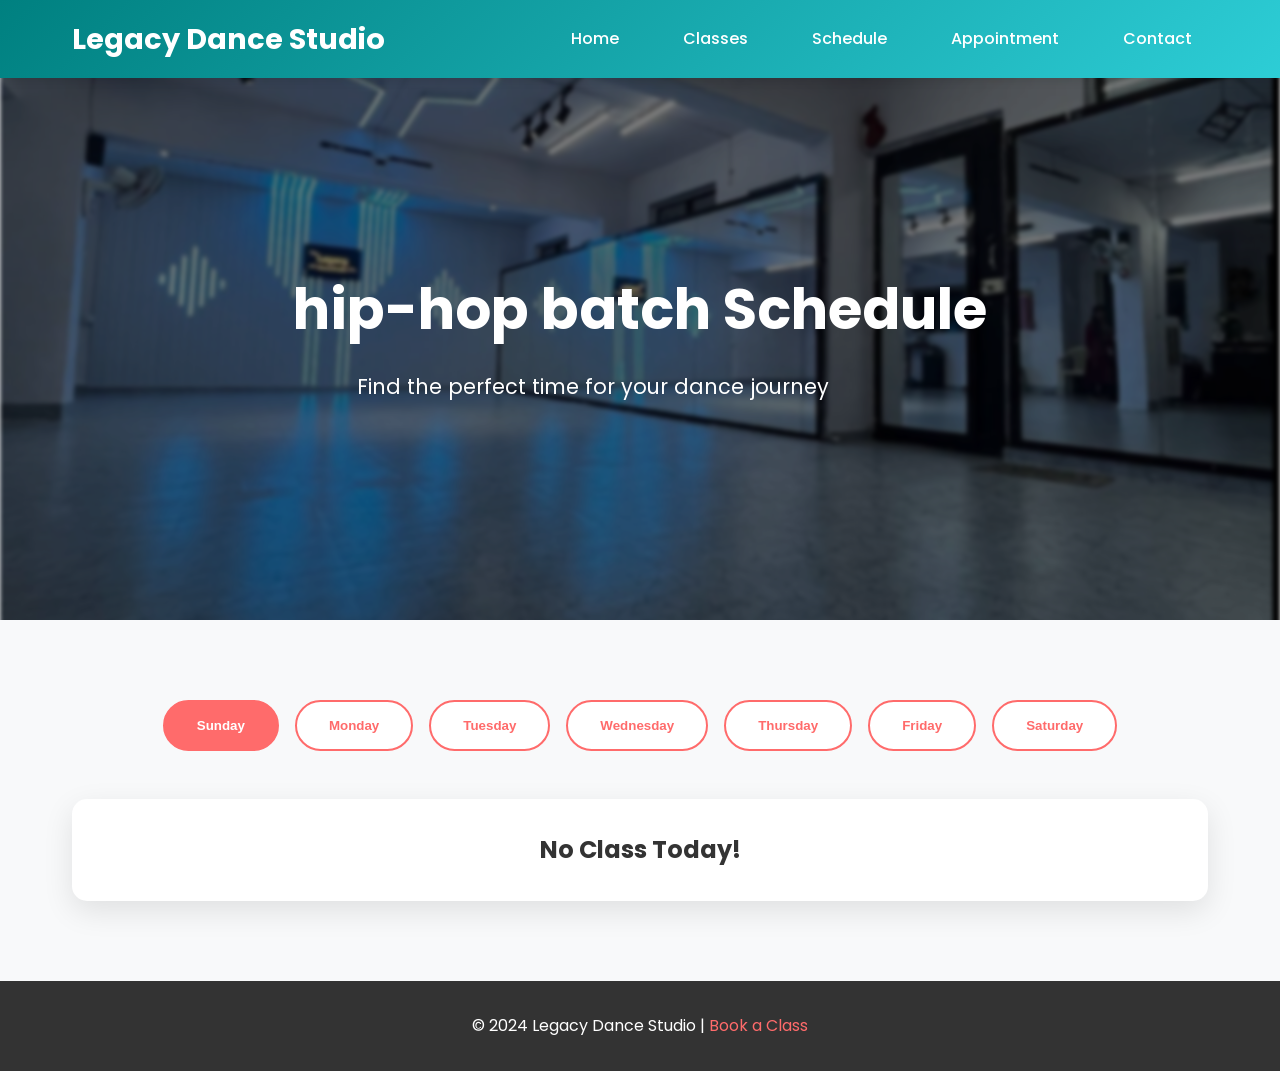
==== Classs/batch1.html @ fa5e59ba "Add files via upload" ====
<!DOCTYPE html>
<html lang="en">
<head>
    <meta charset="UTF-8">
    <meta name="viewport" content="width=device-width, initial-scale=1.0">
    <title>Schedule - Legacy Dance Studio</title>
    <link href="https://fonts.googleapis.com/css2?family=Poppins:wght@300;400;600;700&display=swap" rel="stylesheet">
    <link rel="stylesheet" href="https://cdnjs.cloudflare.com/ajax/libs/font-awesome/6.0.0/css/all.min.css">
    <link rel="stylesheet" href="style.css">
</head>
<body>
    <header>
        <nav>
            <a href="index.html" class="logo">Legacy Dance Studio</a>
            <ul class="nav-links">
                <li><a href="index.html">Home</a></li>
                <li><a href="classes.html">Classes</a></li>
                <li><a href="schedule.html" class="active">Schedule</a></li>
                <li><a href="register.html">Appointment</a></li>
                <li><a href="contact.html">Contact</a></li>
            </ul>
            <div class="hamburger" onclick="toggleMenu()">
                <span></span>
                <span></span>
                <span></span>
            </div>
        </nav>
    </header>

    <section class="page-hero schedule-hero">
        <div class="hero-content">
            <h1>hip-hop batch Schedule</h1>
            <p>Find the perfect time for your dance journey</p>
        </div>
    </section>

    <section class="schedule-section">
        <div class="container">
            <div class="schedule-tabs">
                <button class="tab-btn active" onclick="showTab('sunday',event)">Sunday</button> 
                <button class="tab-btn " onclick="showTab('monday',event)">Monday</button>
                <button class="tab-btn " onclick="showTab('tuesday',event)">Tuesday</button>
                <button class="tab-btn " onclick="showTab('wednesday',event)">Wednesday</button>
                <button class="tab-btn " onclick="showTab('thursday',event)">Thursday</button>
                <button class="tab-btn " onclick="showTab('friday',event)">Friday</button>
                <button class="tab-btn " onclick="showTab('saturday',event)">Saturday</button>
            </div>

            <div id="sunday" class="schedule-grid active">                
                    <div class="grid">
                    <h1>No Class Today!</h1>
                    </div>
            </div>
            <div id="monday" class="schedule-grid ">
                <div class="grid">
                    <h4>7:00 PM</h4>
                    <p><i class="fas fa-drum"></i> Hip Hop (All Levels)</p>
                </div>
            </div>
            <div id="tuesday" class="schedule-grid ">
                <div class="grid">
                    <h4>7:00 PM</h4>
                    <p><i class="fas fa-drum"></i> Hip Hop (All Levels)</p>
                </div>
            </div>

            <div id="wednesday" class="schedule-grid">
                 <div class="grid">
                    <h4>7:00 PM</h4>
                    <p><i class="fas fa-drum"></i> Hip Hop (All Levels)</p>
                </div>
            </div>
            <div id="thursday" class="schedule-grid ">
                <div class="grid">
                    <h4>7:00 PM</h4>
                    <p><i class="fas fa-drum"></i> Hip Hop (All Levels)</p>
                </div>
            </div>
            <div id="friday" class="schedule-grid">
                <div class="grid">
                   <h1>No Class Today!</h1>
                </div>
            </div>

            <div id="saturday" class="schedule-grid">
                <div class="grid">
                   <h1>No Class Today!</h1>
                </div>
            </div>
        </div>
    </section>

    <footer>
        <div class="container">
            <p>&copy; 2024 Legacy Dance Studio | <a href="register.html">Book a Class</a></p>
        </div>
    </footer>

    <script src="script.js"></script>
</body>
</html>
---- Classs/style.css ----
* {
    margin: 0;
    padding: 0;
    box-sizing: border-box;
}

body {
    font-family: 'Poppins', sans-serif;
    line-height: 1.6;
    color: #333;
}

.container {
    max-width: 1200px;
    margin: 0 auto;
    padding: 0 2rem;
}

/* Header */
header {
    /*background: linear-gradient(135deg, #ff6b6b, #feca57);*/
    background: linear-gradient(135deg,teal,rgb(45, 205, 214));
    padding: 1rem 0;
    position: fixed;
    width: 100%;
    top: 0;
    z-index: 1000;
    box-shadow: 0 2px 10px rgba(0,0,0,0.1);
    transition: background 0.3s;
}

nav {
    max-width: 1200px;
    margin: 0 auto;
    display: flex;
    justify-content: space-between;
    align-items: center;
    padding: 0 2rem;
}

.logo {
    font-size: 1.8rem;
    font-weight: 700;
    color: white;
    text-decoration: none;
}

.nav-links {
    display: flex;
    list-style: none;
    gap: 2rem;
}

.nav-links a {
    color: white;
    text-decoration: none;
    font-weight: 500;
    transition: color 0.3s;
    padding: 0.5rem 1rem;
    border-radius: 25px;
}

.nav-links a:hover,
.nav-links a.active {
    color: black;
    background: rgba(255,215,0,0.2);
}
/* Navbar basic */
nav ul {
    list-style: none;
    display: flex;
    gap: 20px;
}

/* Dropdown container */
.dropdown {
    position: relative;
}

/* Hidden dropdown menu */
.dropdown-menu {
    text-align: center;
    position: absolute;
    top: 100%;
    left: 0;
    background: rgb(170, 207, 219);
    padding: 10px 0;
    border-radius: 8px;
    min-width: 170px;
    box-shadow: 0 5px 15px rgba(0,0,0,0.2);
}

/* Dropdown items */
.dropdown-menu li {
    padding: 10px 5px;
}

.dropdown-menu li a {
    text-decoration: none;
    color: black;
}

/* Hover effect */
.dropdown-menu li:hover {
    background: rgb(170, 207, 219);
    cursor: pointer;
}
.dropdown-menu li a:hover,
.dropdown-menu li a.active{
    background:black;
    color:#f0f0f0;
}
/* SHOW dropdown on hover */
.dropdown:hover .dropdown-menu {
    display: block;
}
.dropdown-menu {
    opacity: 0;
    visibility: hidden;
    transform: translateY(10px);
}

.dropdown:hover .dropdown-menu {
    opacity: 1;
    visibility: visible;
    transform: translateY(0);
  background: rgb(170, 207, 219);
}
@media (min-width: 768px) {
    .dropdown:hover .dropdown-menu {
        transition: 0.5s;
        
    }
}

/* Mobile styles */
@media (max-width: 768px) {
    /* Hide dropdown by default */
.dropdown-menu {
    display: none;
    background: rgb(170, 207, 219);
    padding: 15px;
    border-radius: 15px;
    margin-top: 10px;
}
.dropdown-menu li{
    border-radius: 5px;
    cursor: pointer;
}
/* Show when active */
.dropdown.active .dropdown-menu {
    display: block;
}
}
.hamburger {
    display: none;
    flex-direction: column;
    cursor: pointer;
}

.hamburger span {
    width: 25px;
    height: 3px;
    background: white;
    margin: 3px 0;
    transition: 0.3s;
}

/* Hero Sections */
.hero,
.page-hero,
.form-hero,
.contact-hero,
.schedule-hero {
    /*background: linear-gradient(135deg, rgba(255,107,107,0.9), rgba(254,202,87,0.9)), 
                url('data:image/svg+xml,<svg xmlns="http://www.w3.org/2000/svg" viewBox="0 0 1200 800"><rect fill="%23ff6b6b" width="1200" height="800"/><path fill="%23feca57" opacity="0.3" d="M0 400Q300 200 600 400T1200 400V800H0z"/></svg>');*/
    background-size: cover;
    height: 60vh;
    display: flex;
    align-items: center;
    justify-content: center;
    text-align: center;
    color: white;
    margin-top: 80px;
    overflow: hidden;
}
.hero::before{
    content: "";
    inset: 0;
    z-index: -1;
    position: absolute;
    background: url('studioImage.jpeg') center/cover no-repeat;
    filter: blur(2px) brightness(0.5);

}
.page-hero::before{
    content: "";
    inset: 0;
    z-index: -1;
    position: absolute;
    background: url('studioImage.jpeg') center/cover no-repeat;
    filter: blur(2px) brightness(0.5);
    height: 70vh;
}
.form-hero::before{
    content: "";
    inset: 0;
    z-index: -1;
    position: absolute;
    background: url('studioImage.jpeg') center/cover no-repeat;
    filter: blur(2px) brightness(0.5);
    height: 70vh;
}
.contact-hero::before{
    content: "";
    inset: 0;
    z-index: -1;
    position: absolute;
    background: url('studioImage.jpeg') center/cover no-repeat;
    filter: blur(2px) brightness(0.5);
    height: 70vh;
}
.hero-content{
    position: relative;
    z-index: 1;
}

.hero {
    height: 100vh;
    margin-top: 0;
}

.hero-content h1 {
    font-size: 3.5rem;
    margin-bottom: 1rem;
}

.hero-content p {
    font-size: 1.3rem;
    margin-bottom: 2rem;
    max-width: 600px;
}

/* Buttons */
.cta-button,
.submit-btn,
.card-link {
    display: inline-block;
    background: white;
    color: black;
    padding: 1rem 2.5rem;
    text-decoration: none;
    border-radius: 50px;
    font-weight: 600;
    font-size: 1.1rem;
    transition: all 0.3s;
    border: none;
    cursor: pointer;
}

.cta-button:hover,
.submit-btn:hover,
.card-link:hover {
    background: #f0f0f0;
    transform: translateY(-3px);
    box-shadow: 0 10px 25px rgba(0,0,0,0.2);
}

/* Classes */
.classes-grid {
    display: grid;
    grid-template-columns: repeat(auto-fit, minmax(300px, 1fr));
    gap: 2rem;
    margin-top: 3rem;
}

.class-card {
    background: white;
    border-radius: 20px;
    padding: 2rem;
    text-align: center;
    box-shadow: 0 10px 30px rgba(0,0,0,0.1);
    transition: transform 0.3s, box-shadow 0.3s;
}

.class-card:hover {
    transform: translateY(-10px);
    box-shadow: 0 20px 40px rgba(0,0,0,0.15);
}

.class-icon {
    font-size: 3rem;
    color: #ff6b6b;
    margin-bottom: 1rem;
}

.class-card h3 {
    font-size: 1.5rem;
    margin-bottom: 1rem;
    color: #333;
}

.detailed .class-details {
    margin-top: 1.5rem;
    text-align: left;
    padding-top: 1.5rem;
    border-top: 2px solid #f0f0f0;
}

.card-link {
    margin-top: 1rem;
    font-size: 1rem;
    padding: 0.8rem 2rem;
}

/* Schedule */
.schedule-section {
    padding: 5rem 0;
    background: #f8f9fa;
}

.schedule-tabs {
    display: flex;
    gap: 1rem;
    justify-content: center;
    margin-bottom: 3rem;
    flex-wrap: wrap;
}

.tab-btn {
    background: white;
    border: 2px solid #ff6b6b;
    color: #ff6b6b;
    padding: 1rem 2rem;
    border-radius: 50px;
    cursor: pointer;
    font-weight: 600;
    transition: all 0.3s;
}

.tab-btn:hover,
.tab-btn.active {
    background: #ff6b6b;
    color: white;
}

.schedule-grid {
    display: none;
    grid-template-columns: repeat(auto-fit, minmax(300px, 1fr));
    gap: 2rem;
    width: 100%;
}

.schedule-grid.active {
    display: block;
}
.grid {
    display: grid;
    gap: 0rem;
    background: white;
    padding: 2rem;
    border-radius: 15px;
    box-shadow: 0 10px 30px rgba(0,0,0,0.1);
    text-align: center;
}

.grid h4 {
    color: #ff6b6b;
    font-size: 1.5rem;
    margin-bottom: 1rem;
}

/* Forms */
.register-section,
.contact-section {
    padding: 5rem 0;
}

.form-container {
    max-width: 600px;
    margin: 0 auto;
}

.form-group {
    margin-bottom: 1.5rem;
}

.form-group label {
    display: flex;
    align-items: center;
    gap: 0.5rem;
    margin-bottom: 0.5rem;
    font-weight: 500;
}

.form-group input,
.form-group select {
    width: 100%;
    padding: 1rem;
    border: 2px solid #e0e0e0;
    border-radius: 10px;
    font-size: 1rem;
    font-family: inherit;
    transition: border-color 0.3s;
}

.form-group input:focus,
.form-group select:focus {
    outline: none;
    border-color: #ff6b6b;
}

/* Contact */
.contact-grid {
    display: grid;
    grid-template-columns: 1fr 1fr;
    gap: 4rem;
    margin-top: 3rem;
}

.contact-item {
    display: flex;
    gap: 1.5rem;
    margin-bottom: 2rem;
    align-items: flex-start;
}

.contact-item i {
    font-size: 2rem;
    color: #ff6b6b;
    margin-top: 0.5rem;
}

.contact-item h4 {
    color: #ff6b6b;
    margin-bottom: 0.5rem;
}

/* Preview Section */
.preview-section {
    padding: 5rem 0;
}

.preview-section h2 {
    text-align: center;
    font-size: 2.5rem;
    margin-bottom: 3rem;
    color: #ff6b6b;
}

/* Footer */
footer {
    background: #333;
    color: white;
    text-align: center;
    padding: 2rem 0;
}

footer a {
    color: #ff6b6b;
    text-decoration: none;
}

/* Animations */
@keyframes fadeInUp {
    from {
        opacity: 0;
        transform: translateY(30px);
    }
    to {
        opacity: 1;
        transform: translateY(0);
    }
}

section {
    animation: fadeInUp 1s ease;
}

/* Responsive */
@media (max-width: 768px) {
    .hamburger {
        display: flex;
    }

    .nav-links {
        display: none;
        position: absolute;
        top: 100%;
        left: 0;
        width: 100%;
        background: teal;
        flex-direction: column;
        padding: 1rem;
        gap: 1rem;
    }

    .nav-links.active {
        display: flex;
    }

    .hero-content h1 {
        font-size: 2.5rem;
    }

    .contact-grid {
        grid-template-columns: 1fr;
        gap: 2rem;
    }

    .schedule-tabs {
        flex-direction: column;
        align-items: center;
    }
}
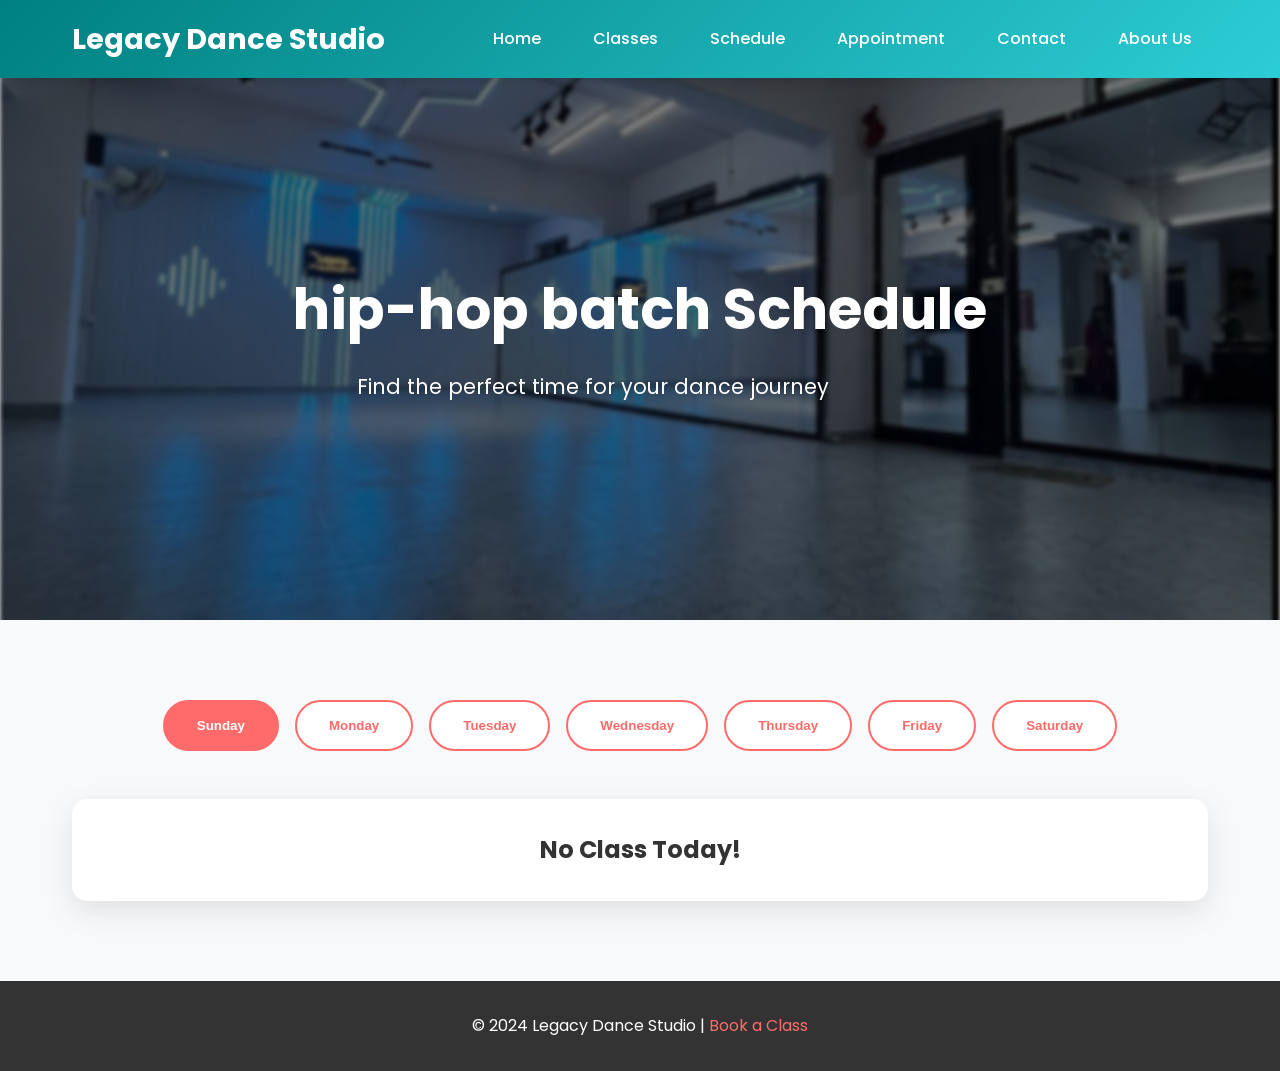
==== commit 3b237308: "Update batch1.html" ====
--- a/Classs/batch1.html
+++ b/Classs/batch1.html
@@ -18,6 +18,7 @@
                 <li><a href="schedule.html" class="active">Schedule</a></li>
                 <li><a href="register.html">Appointment</a></li>
                 <li><a href="contact.html">Contact</a></li>
+                <li><a href="aboutus.html">About Us</a></li>
             </ul>
             <div class="hamburger" onclick="toggleMenu()">
                 <span></span>
@@ -98,4 +99,4 @@
 
     <script src="script.js"></script>
 </body>
-</html>+</html>
--- a/Classs/style.css
+++ b/Classs/style.css
@@ -49,6 +49,10 @@
     display: flex;
     list-style: none;
     gap: 2rem;
+    display: none;
+}
+.nav-links.active{
+    display: block;
 }
 
 .nav-links a {
@@ -92,7 +96,7 @@
 
 /* Dropdown items */
 .dropdown-menu li {
-    padding: 10px 5px;
+    padding: 10px 0px;
 }
 
 .dropdown-menu li a {
@@ -111,9 +115,7 @@
     color:#f0f0f0;
 }
 /* SHOW dropdown on hover */
-.dropdown:hover .dropdown-menu {
-    display: block;
-}
+
 .dropdown-menu {
     opacity: 0;
     visibility: hidden;
@@ -141,7 +143,7 @@
     background: rgb(170, 207, 219);
     padding: 15px;
     border-radius: 15px;
-    margin-top: 10px;
+    margin-top: 90px;
 }
 .dropdown-menu li{
     border-radius: 5px;
@@ -151,6 +153,42 @@
 .dropdown.active .dropdown-menu {
     display: block;
 }
+}
+.dropdown.active .dropdown-menu{
+    display: block;
+}
+/* Default hidden */
+/* Always hidden by default */
+.dropdown-menu {
+    display: none;
+    position: absolute;
+    background: white;
+    padding: 10px;
+    border-radius: 8px;
+}
+
+/* Desktop hover */
+@media (min-width: 768px) {
+    .dropdown:hover .dropdown-menu {
+        display: block;
+    }
+}
+
+/* Mobile click */
+@media (max-width: 768px) {
+    .dropdown.active .dropdown-menu {
+        display: block;
+        position: static; /* important for mobile */
+    }
+    .dropdown-menu {
+        position: static;
+        background: #0f766e;
+        padding-left: 15px;
+    }
+
+    .dropdown-menu li {
+        margin: 10px 0;
+    }
 }
 .hamburger {
     display: none;
@@ -512,4 +550,55 @@
         flex-direction: column;
         align-items: center;
     }
-}+}
+/* DESKTOP */
+.nav-links {
+    display: flex;
+    gap: 20px;
+}
+
+/* MOBILE */
+@media (max-width: 768px) {
+    .nav-links {
+        display: none;
+        flex-direction: column;
+        position: absolute;
+        top: 70px;
+        right: 0;
+        width: 100%;
+        background: teal;
+        padding: 20px;
+    }
+
+    .nav-links.active {
+        display: flex;
+    }
+    .dropdown-menu {
+    margin-top: 6px;
+    transition: all 0.3s ease;
+}
+.dropdown-menu li{
+    padding: 0px;
+}
+}
+.social-card {
+    display: flex;
+    flex-direction: column;
+    gap: 15px;
+    align-items: center;
+}
+
+.social-card a {
+    width: 250px;
+    text-align: center;
+    padding: 15px;
+    border-radius: 10px;
+    background: rgba(0,0,0,0.1);
+    text-decoration: none;
+    color: black;
+    transition: 0.3s;
+}
+
+.social-card a:hover {
+    transform: translateY(-5px);
+}
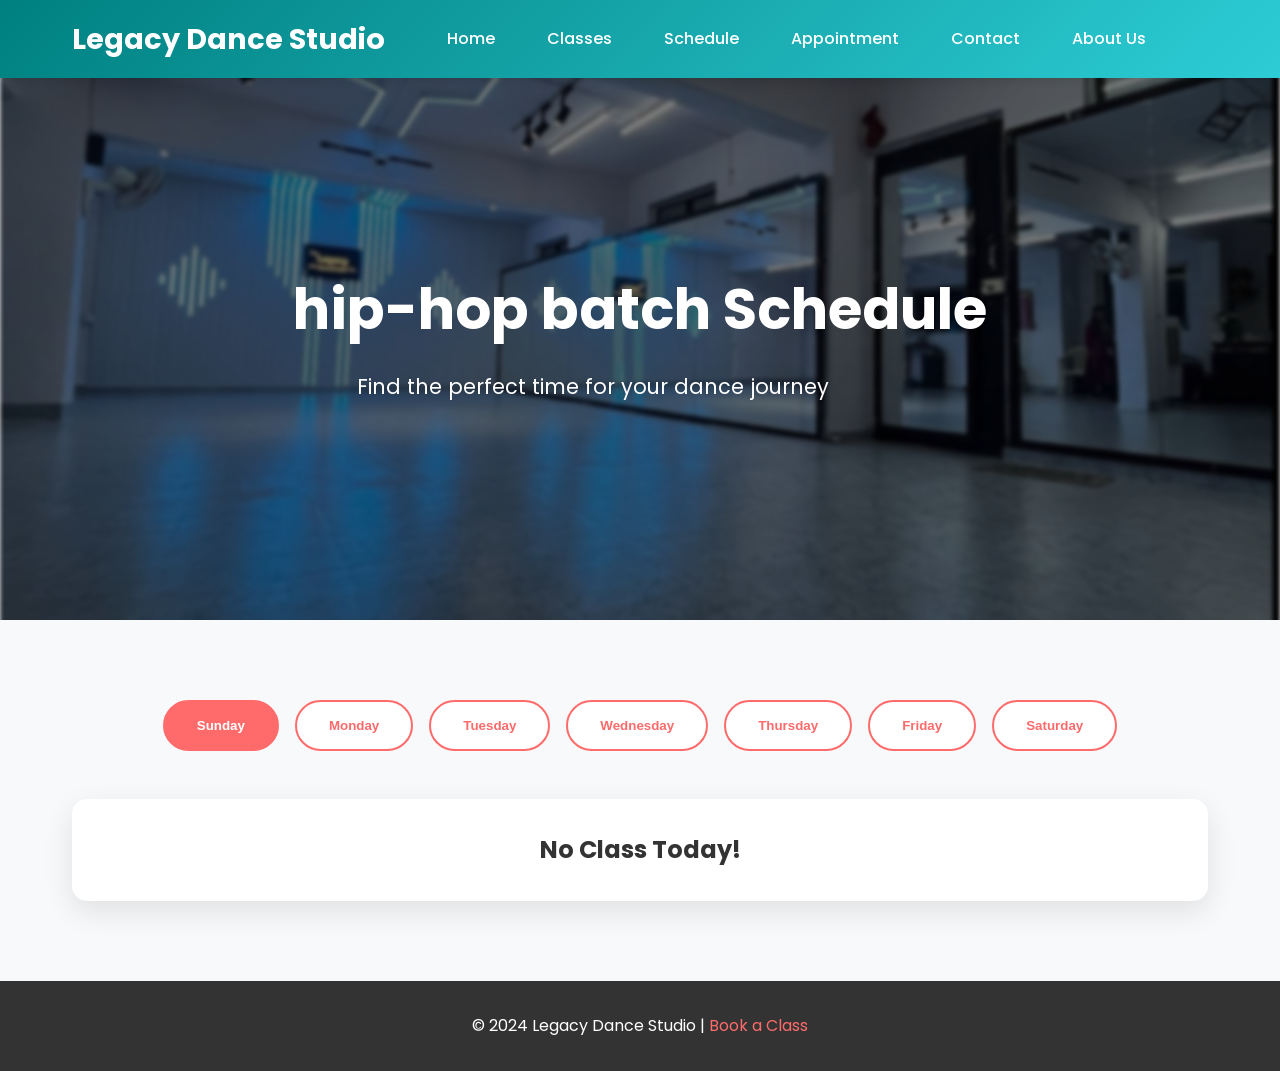
==== commit 996ed179: "Update batch1.html" ====
--- a/Classs/batch1.html
+++ b/Classs/batch1.html
@@ -15,16 +15,23 @@
             <ul class="nav-links">
                 <li><a href="index.html">Home</a></li>
                 <li><a href="classes.html">Classes</a></li>
-                <li><a href="schedule.html" class="active">Schedule</a></li>
+                <li class="dropdown">
+                    <a href="schedule.html" class="dropdown-toggle">Schedule</a>
+                        <ul class="dropdown-menu">
+                            <li><a href="batch1.html">Hip-Hop Batch</a></li>
+                            <li><a href="batch2.html">Kids Batch</a></li>
+                        </ul>
+                </li>
                 <li><a href="register.html">Appointment</a></li>
                 <li><a href="contact.html">Contact</a></li>
                 <li><a href="aboutus.html">About Us</a></li>
             </ul>
-            <div class="hamburger" onclick="toggleMenu()">
+            <div class="hamburger" onclick="toggleMenu(event)">
                 <span></span>
                 <span></span>
                 <span></span>
             </div>
+            <div class="overlay" onclick="toggleMenu(event)"></div>
         </nav>
     </header>
 
--- a/Classs/style.css
+++ b/Classs/style.css
@@ -45,15 +45,6 @@
     text-decoration: none;
 }
 
-.nav-links {
-    display: flex;
-    list-style: none;
-    gap: 2rem;
-    display: none;
-}
-.nav-links.active{
-    display: block;
-}
 
 .nav-links a {
     color: white;
@@ -195,8 +186,8 @@
     flex-direction: column;
     cursor: pointer;
 }
-
 .hamburger span {
+    display: block;
     width: 25px;
     height: 3px;
     background: white;
@@ -521,22 +512,6 @@
         display: flex;
     }
 
-    .nav-links {
-        display: none;
-        position: absolute;
-        top: 100%;
-        left: 0;
-        width: 100%;
-        background: teal;
-        flex-direction: column;
-        padding: 1rem;
-        gap: 1rem;
-    }
-
-    .nav-links.active {
-        display: flex;
-    }
-
     .hero-content h1 {
         font-size: 2.5rem;
     }
@@ -552,34 +527,118 @@
     }
 }
 /* DESKTOP */
-.nav-links {
-    display: flex;
-    gap: 20px;
+@media (min-width: 769px) {
+    .nav-links {
+        display: flex;
+        gap: 20px;
+    }
 }
 
 /* MOBILE */
 @media (max-width: 768px) {
-    .nav-links {
-        display: none;
-        flex-direction: column;
-        position: absolute;
-        top: 70px;
-        right: 0;
-        width: 100%;
-        background: teal;
-        padding: 20px;
-    }
-
-    .nav-links.active {
-        display: flex;
-    }
-    .dropdown-menu {
+
+.dropdown-menu {
     margin-top: 6px;
     transition: all 0.3s ease;
 }
 .dropdown-menu li{
     padding: 0px;
 }
+section {
+    margin-bottom: 40px;
+}
+
+body {
+    overflow-x: hidden;
+}
+.hero {
+    height: 100vh;
+    padding: 0 20px;
+    display: flex;
+    align-items: center;
+    text-align: center;
+}
+
+.hero h1 {
+    font-size: 32px;
+    line-height: 1.2;
+}
+
+.hero p {
+    font-size: 16px;
+    line-height: 1.5;
+    margin: 15px 0;
+}
+
+.hero button {
+    padding: 12px 25px;
+    font-size: 14px;
+    border-radius: 30px;
+}
+.nav-links {
+    position: fixed;
+    top: 0;
+    right: -100%; /* 👈 THIS HIDES IT INITIALLY */
+    width: 75%;
+    height: 100vh;
+
+    display: flex;
+    flex-direction: column;
+    gap: 20px;
+    padding: 80px 25px;
+
+    background: rgba(20, 120, 120, 0.9);
+    backdrop-filter: blur(15px);
+
+    transition: right 0.4s ease;
+    z-index: 999;
+}
+
+.nav-links.active {
+    right: 0;
+}
+.nav-links a {
+    text-decoration: none;
+    color: white;
+    font-size: 18px;
+    padding: 12px 15px;
+    border-radius: 12px;
+    transition: 0.3s;
+}
+
+/* Hover effect */
+.nav-links a:hover {
+    background: rgba(255,255,255,0.15);
+    transform: translateX(5px);
+}
+
+/* Active link */
+.nav-links a.active {
+    background: white;
+    color: teal;
+    font-weight: bold;
+}
+.overlay {
+    position: fixed;
+    top: 0;
+    left: 0;
+    width: 100%;
+    height: 100%;
+
+    background: rgba(0,0,0,0.4);
+
+    opacity: 0;
+    visibility: hidden;
+
+    transition: 0.3s;
+    z-index: 998;
+}
+
+.overlay.active {
+    opacity: 1;
+    visibility: visible;
+}
+
 }
 .social-card {
     display: flex;
@@ -602,3 +661,105 @@
 .social-card a:hover {
     transform: translateY(-5px);
 }
+
+
+/* MOBILE FIX */
+@media (max-width: 768px) {
+
+.logo {
+    font-size: 1.2rem;   /* 👈 even smaller for mobile */
+    line-height: 1.2;
+}
+
+/* hamburger alignment */
+.hamburger span {
+    width: 22px;
+    height: 2.5px;;
+    
+}
+header {
+    padding: 0.6rem 0;   /* 👈 reduced height */
+}
+
+nav {
+    padding: 0 1.2rem;   /* less side spacing */
+}
+
+/* LOGO */
+.logo {
+    font-size: 1.4rem;   /* 👈 smaller text */
+    font-weight: 600;
+}
+header {
+    backdrop-filter: blur(10px);
+    background: linear-gradient(135deg, teal, rgb(45, 205, 214));
+}
+    .hamburger {
+    display: flex;
+    flex-direction: column;
+    cursor: pointer;
+}
+
+.hamburger span {
+    width: 25px;
+    height: 2px;
+    background: white;
+    margin: 3px 0;
+}
+
+/* NAV MENU */
+.nav-links {
+    position: fixed;
+    top: 0;
+    right: -100%;   /* hidden */
+    width: 75%;
+    height: 100vh;
+
+    display: flex;
+    flex-direction: column;
+    gap: 20px;
+    padding: 80px 25px;
+
+    background: rgba(20, 120, 120, 0.95);
+    backdrop-filter: blur(15px);
+
+    transition: right 0.4s ease;
+    z-index: 999;
+}
+
+/* SHOW MENU */
+.nav-links.active {
+    right: 0;
+}
+
+/* LINKS */
+.nav-links a {
+    color: white;
+    font-size: 18px;
+    padding: 12px;
+    border-radius: 10px;
+}
+
+/* OVERLAY */
+.overlay {
+    position: fixed;
+    top: 0;
+    left: 0;
+    width: 100%;
+    height: 100%;
+
+    background: rgba(0,0,0,0.4);
+
+    opacity: 0;
+    visibility: hidden;
+
+    transition: 0.3s;
+    z-index: 998;
+}
+
+.overlay.active {
+    opacity: 1;
+    visibility: visible;
+}
+}
+
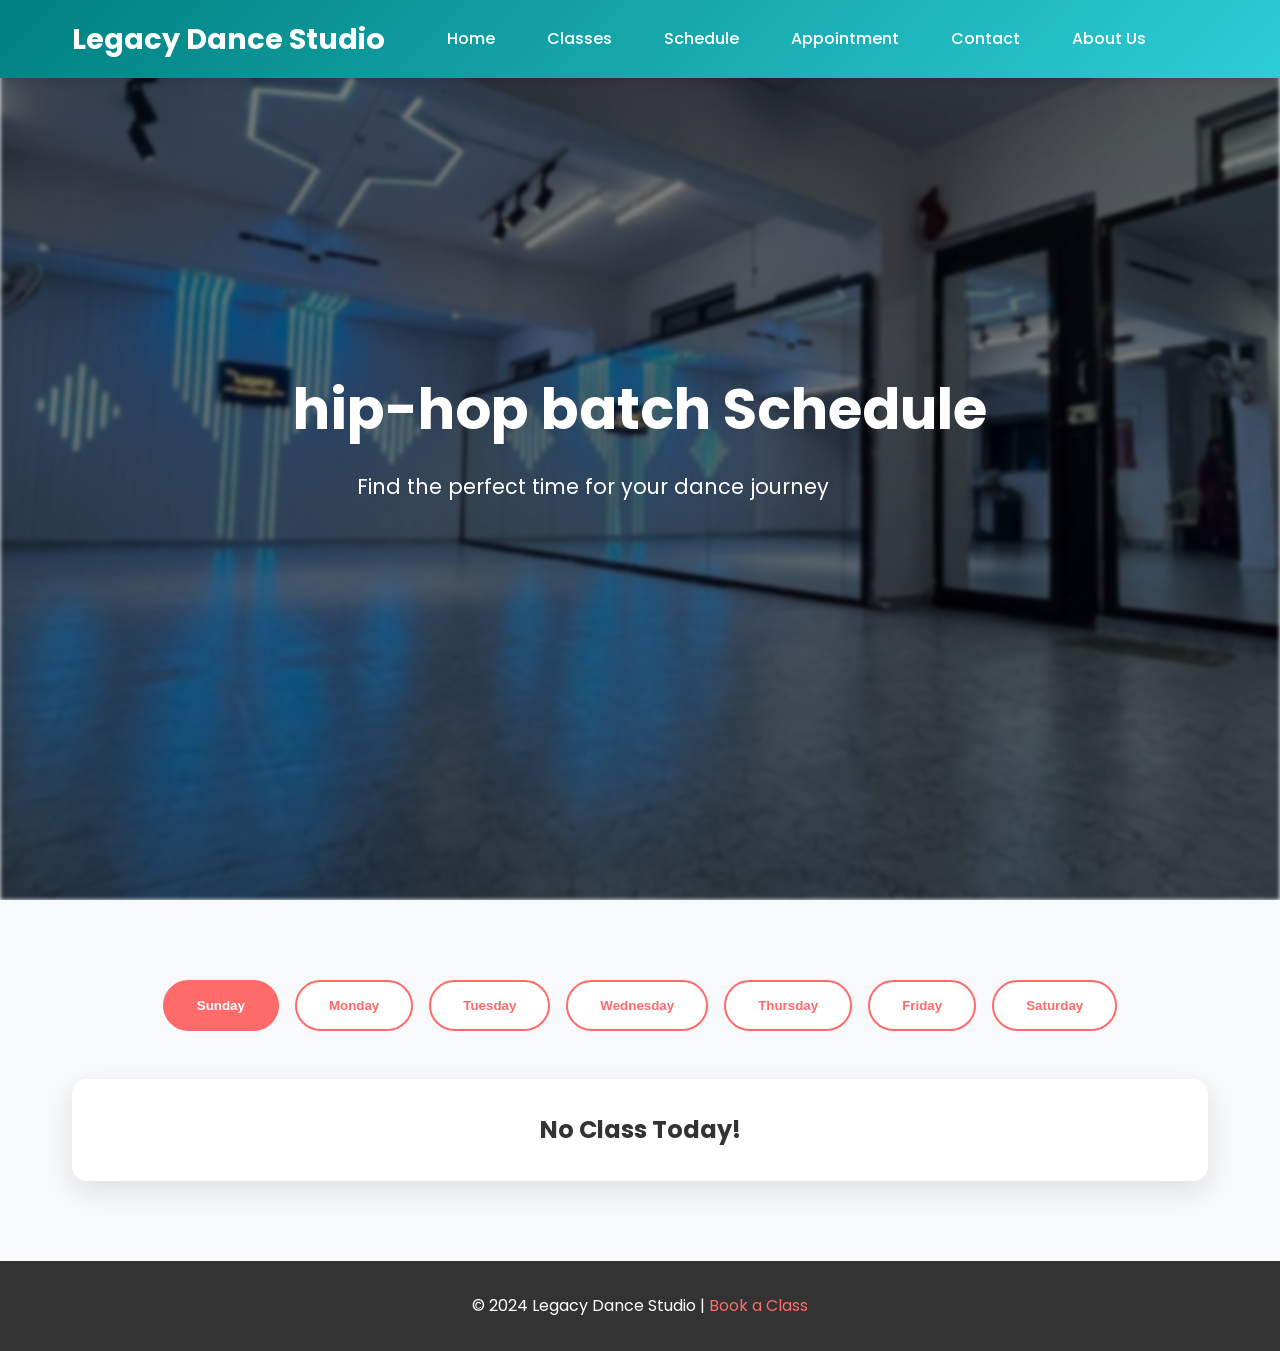
==== commit c5514edd: "Update batch1.html" ====
--- a/Classs/batch1.html
+++ b/Classs/batch1.html
@@ -8,6 +8,78 @@
     <link rel="stylesheet" href="https://cdnjs.cloudflare.com/ajax/libs/font-awesome/6.0.0/css/all.min.css">
     <link rel="stylesheet" href="style.css">
 </head>
+<style>
+        @media(max-width:768px){
+            .hamburger {
+    display: flex;
+    flex-direction: column;
+    cursor: pointer;
+}
+
+.hamburger span {
+    width: 25px;
+    height: 2px;
+    background: white;
+    margin: 3px 0;
+}
+
+/* NAV MENU */
+.nav-links {
+    position: fixed;
+    top: 0;
+    right: -100%;   /* hidden */
+    width: 75%;
+    height: 100vh;
+
+    display: flex;
+    flex-direction: column;
+    gap: 20px;
+    padding: 80px 25px;
+
+    background: rgba(20, 120, 120, 0.95);
+    backdrop-filter: blur(15px);
+
+    transition: right 0.4s ease;
+    z-index: 999;
+}
+
+/* SHOW MENU */
+.nav-links.active {
+    right: 0;
+}
+
+/* LINKS */
+.nav-links a {
+    color: white;
+    font-size: 18px;
+    padding: 12px;
+    border-radius: 10px;
+}
+
+/* OVERLAY */
+.overlay {
+    position: fixed;
+    top: 0;
+    left: 0;
+    width: 100%;
+    height: 100%;
+
+    background: rgba(0,0,0,0.4);
+
+    opacity: 0;
+    visibility: hidden;
+
+    transition: 0.3s;
+    z-index: 998;
+}
+
+.overlay.active {
+    opacity: 1;
+    visibility: visible;
+}
+
+        }
+    </style>
 <body>
     <header>
         <nav>
@@ -35,7 +107,7 @@
         </nav>
     </header>
 
-    <section class="page-hero schedule-hero">
+    <section class="hero schedule-hero">
         <div class="hero-content">
             <h1>hip-hop batch Schedule</h1>
             <p>Find the perfect time for your dance journey</p>
--- a/Classs/style.css
+++ b/Classs/style.css
@@ -694,7 +694,7 @@
     backdrop-filter: blur(10px);
     background: linear-gradient(135deg, teal, rgb(45, 205, 214));
 }
-    .hamburger {
+.hamburger {
     display: flex;
     flex-direction: column;
     cursor: pointer;
@@ -763,3 +763,385 @@
 }
 }
 
+/* ========================================= */
+/* PREMIUM MOBILE UI */
+/* ========================================= */
+
+@media (max-width: 768px) {
+
+body {
+    background: #f5f7fb;
+    overflow-x: hidden;
+}
+
+/* ================= HEADER ================= */
+
+header {
+    padding: 0.7rem 0;
+    
+    backdrop-filter: blur(18px);
+    border-bottom: 1px solid rgba(255,255,255,0.08);
+}
+
+nav {
+    padding: 0 18px;
+}
+
+/* LOGO */
+
+.logo {
+    font-size: 1.15rem;
+    font-weight: 700;
+    letter-spacing: 0.5px;
+    line-height: 1.3;
+    max-width: 180px;
+}
+
+/* ================= HAMBURGER ================= */
+
+.hamburger {
+    display: flex;
+    flex-direction: column;
+    gap: 5px;
+    z-index: 1001;
+}
+
+.hamburger span {
+    width: 24px;
+    height: 2.5px;
+    border-radius: 20px;
+    background: white;
+    transition: 0.3s;
+}
+
+/* ================= MOBILE NAV ================= */
+
+.nav-links {
+    position: fixed;
+    top: 0;
+    right: -100%;
+
+    width: 82%;
+    height: 100vh;
+
+    padding: 110px 28px;
+
+    display: flex;
+    flex-direction: column;
+    gap: 22px;
+
+    background: rgba(9, 25, 35, 0.96);
+    backdrop-filter: blur(20px);
+
+    transition: 0.45s ease;
+    z-index: 999;
+
+    border-left: 1px solid rgba(255,255,255,0.08);
+}
+
+.nav-links.active {
+    right: 0;
+}
+
+/* NAV LINKS */
+
+.nav-links a {
+    color: white;
+    font-size: 18px;
+    font-weight: 500;
+
+    padding: 14px 18px;
+
+    border-radius: 16px;
+
+    transition: 0.3s ease;
+}
+
+.nav-links a:hover,
+.nav-links a.active {
+    background: linear-gradient(135deg, #00c6c6, #00e1ff);
+    color: black;
+    transform: translateX(6px);
+}
+
+/* ================= OVERLAY ================= */
+
+.overlay {
+    position: fixed;
+    inset: 0;
+
+    background: rgba(0,0,0,0.55);
+
+    opacity: 0;
+    visibility: hidden;
+
+    transition: 0.3s;
+    z-index: 998;
+}
+
+.overlay.active {
+    opacity: 1;
+    visibility: visible;
+}
+
+/* ================= HERO ================= */
+
+.hero {
+    height: 100vh;
+    padding: 0 24px;
+
+    display: flex;
+    justify-content: center;
+    align-items: center;
+
+    position: relative;
+    overflow: hidden;
+}
+
+/* PREMIUM DARK OVERLAY */
+
+.hero::after {
+    content: "";
+
+    position: absolute;
+    inset: 0;
+
+    
+
+    z-index: 0;
+}
+
+/* HERO CONTENT */
+
+.hero-content {
+    position: relative;
+    z-index: 1;
+}
+
+/* HEADING */
+
+.hero-content h1 {
+    font-size: 3rem;
+    line-height: 1.05;
+    font-weight: 800;
+
+    margin-bottom: 18px;
+
+    letter-spacing: -1px;
+
+    color: white;
+}
+
+/* PARAGRAPH */
+
+
+
+/* CTA BUTTON */
+
+.cta-button {
+    display: inline-flex;
+    align-items: center;
+    justify-content: center;
+
+    padding: 16px 34px;
+
+    border-radius: 50px;
+
+    background: linear-gradient(135deg, #00d2d3, #54f0ff);
+
+    color: black;
+
+    font-weight: 700;
+    font-size: 1rem;
+
+    box-shadow:
+    0 10px 30px rgba(0, 210, 211, 0.35);
+
+    transition: 0.3s ease;
+}
+
+.cta-button:hover {
+    transform: translateY(-4px) scale(1.03);
+}
+
+/* ================= SOCIAL SECTION ================= */
+
+.social-section {
+    padding: 80px 20px;
+    background: white;
+}
+
+.social-section h2 {
+    font-size: 2.4rem;
+    font-weight: 800;
+    margin-bottom: 10px;
+}
+
+.social-section p {
+    font-size: 1rem;
+    color: #777;
+    margin-bottom: 35px;
+}
+
+/* SOCIAL CARDS */
+
+.social-card {
+    background: white;
+
+    border-radius: 28px;
+
+    overflow: hidden;
+
+    box-shadow:
+    0 15px 35px rgba(0,0,0,0.08);
+
+    transition: 0.35s ease;
+}
+
+.social-card:hover {
+    transform: translateY(-8px);
+}
+
+/* YOUTUBE IMAGE */
+
+.youtube-card img {
+    width: 100%;
+    display: block;
+}
+
+/* CARD CONTENT */
+
+.social-card h3 {
+    font-size: 1.3rem;
+    margin-top: 20px;
+}
+
+.social-card p {
+    padding: 0 20px;
+}
+
+/* BUTTONS */
+
+.youtube-card a,
+.insta-card a {
+    margin: 20px;
+    border-radius: 50px;
+
+    font-weight: 600;
+
+    transition: 0.3s;
+}
+
+.youtube-card a:hover,
+.insta-card a:hover {
+    transform: scale(1.04);
+}
+
+/* ================= BATCH SECTION ================= */
+
+.preview-section {
+    padding: 80px 20px;
+}
+
+.preview-section h2 {
+    font-size: 2.5rem;
+    margin-bottom: 40px;
+}
+
+.class-card {
+    border-radius: 28px;
+    padding: 35px 25px;
+
+    background: white;
+
+    box-shadow:
+    0 15px 35px rgba(0,0,0,0.07);
+
+    transition: 0.35s;
+}
+
+.class-card:hover {
+    transform: translateY(-10px);
+}
+
+.class-icon {
+    font-size: 3.5rem;
+    margin-bottom: 20px;
+}
+
+/* ================= FOOTER ================= */
+
+footer {
+    background: #071018;
+    padding: 35px 20px;
+}
+
+footer p {
+    color: rgba(255,255,255,0.7);
+    font-size: 14px;
+}
+
+}
+/* ================================= */
+/* HERO POP ANIMATION */
+/* ================================= */
+
+.hero-content h1,
+.hero-content p,
+.cta-button {
+
+    opacity: 0;
+    transform: translateY(40px) scale(0.95);
+
+    animation-fill-mode: forwards;
+}
+
+/* HEADING */
+.hero-content h1 {
+    animation: popUp 1s ease forwards;
+}
+
+/* PARAGRAPH */
+.hero-content p {
+    animation: popUp 1s ease forwards;
+    animation-delay: 0.4s;
+}
+
+/* BUTTON */
+.cta-button {
+    animation: popUp 1s ease forwards;
+    animation-delay: 0.8s;
+}
+
+/* KEYFRAMES */
+@keyframes popUp {
+
+    0% {
+        opacity: 0;
+        transform: translateY(40px) scale(0.9);
+    }
+
+    60% {
+        opacity: 1;
+        transform: translateY(-8px) scale(1.03);
+    }
+
+    100% {
+        opacity: 1;
+        transform: translateY(0) scale(1);
+    }
+}
+.hero::before {
+    animation: zoomBg 8s ease-in-out infinite alternate;
+}
+
+@keyframes zoomBg {
+
+    from {
+        transform: scale(1);
+    }
+
+    to {
+        transform: scale(1.08);
+    }
+}
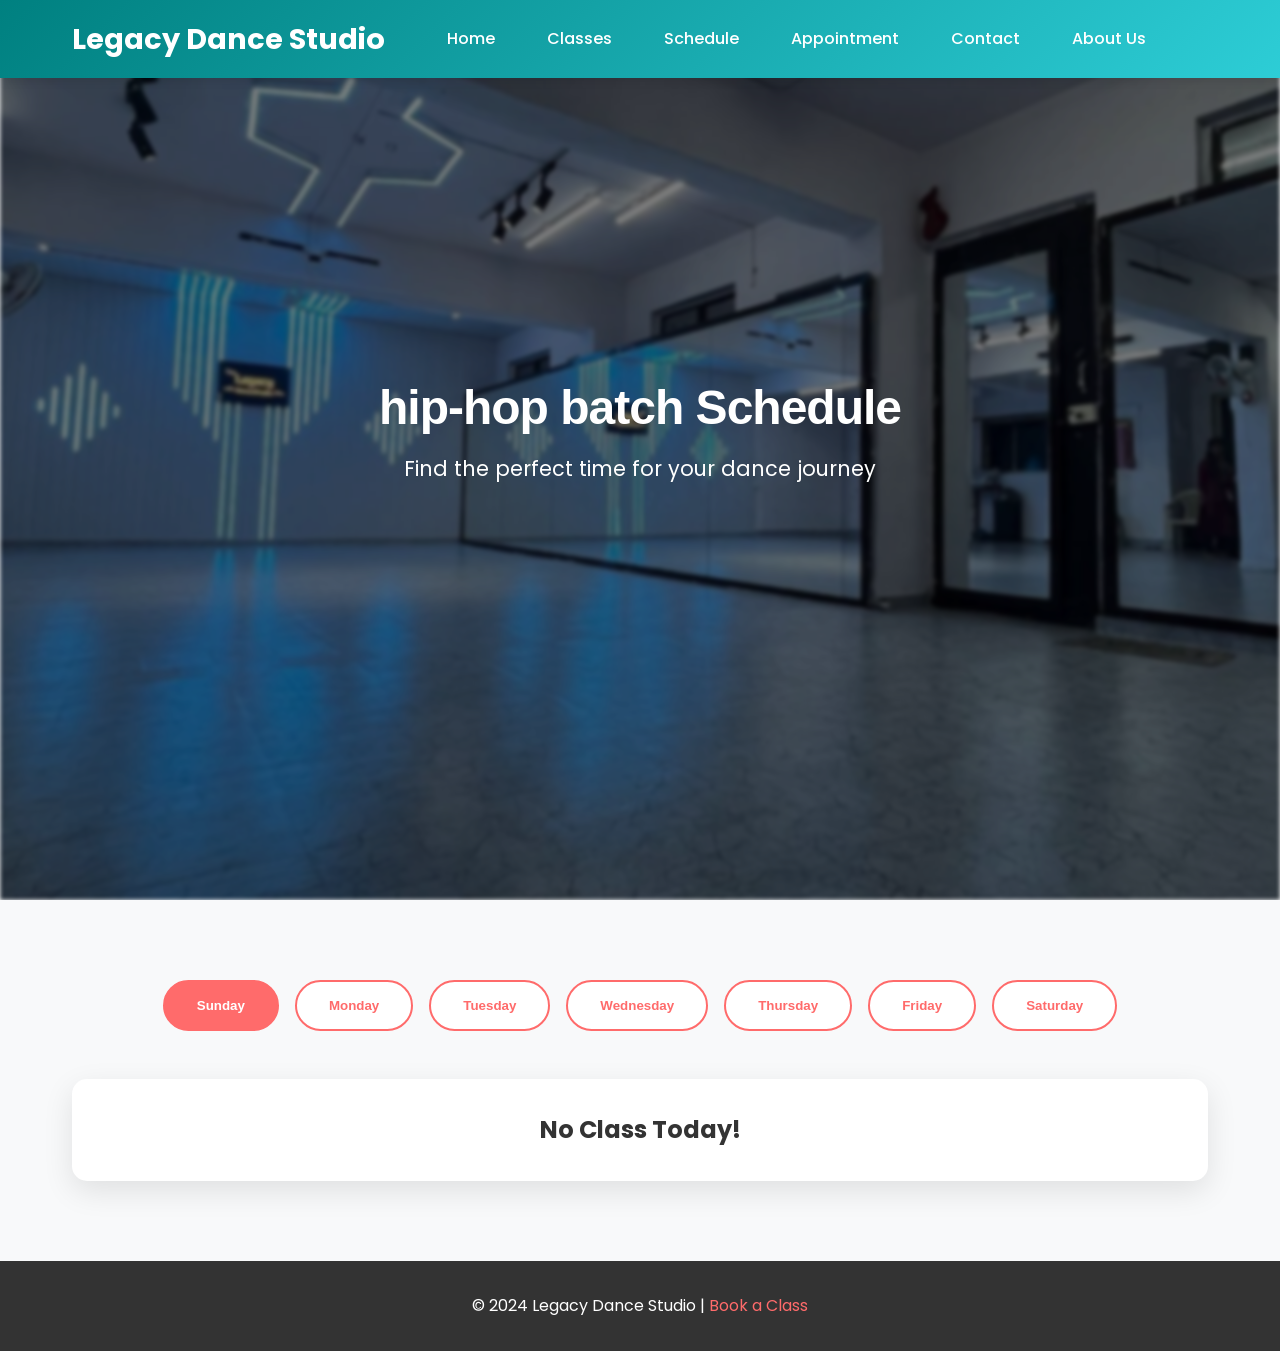
==== commit 547f80b5: "Update batch1.html" ====
--- a/Classs/batch1.html
+++ b/Classs/batch1.html
@@ -21,61 +21,6 @@
     height: 2px;
     background: white;
     margin: 3px 0;
-}
-
-/* NAV MENU */
-.nav-links {
-    position: fixed;
-    top: 0;
-    right: -100%;   /* hidden */
-    width: 75%;
-    height: 100vh;
-
-    display: flex;
-    flex-direction: column;
-    gap: 20px;
-    padding: 80px 25px;
-
-    background: rgba(20, 120, 120, 0.95);
-    backdrop-filter: blur(15px);
-
-    transition: right 0.4s ease;
-    z-index: 999;
-}
-
-/* SHOW MENU */
-.nav-links.active {
-    right: 0;
-}
-
-/* LINKS */
-.nav-links a {
-    color: white;
-    font-size: 18px;
-    padding: 12px;
-    border-radius: 10px;
-}
-
-/* OVERLAY */
-.overlay {
-    position: fixed;
-    top: 0;
-    left: 0;
-    width: 100%;
-    height: 100%;
-
-    background: rgba(0,0,0,0.4);
-
-    opacity: 0;
-    visibility: hidden;
-
-    transition: 0.3s;
-    z-index: 998;
-}
-
-.overlay.active {
-    opacity: 1;
-    visibility: visible;
 }
 
         }
--- a/Classs/style.css
+++ b/Classs/style.css
@@ -884,6 +884,189 @@
     visibility: visible;
 }
 
+
+
+/* ================= SOCIAL SECTION ================= */
+
+.social-section {
+    padding: 80px 20px;
+    background: white;
+}
+
+.social-section h2 {
+    font-size: 2.4rem;
+    font-weight: 800;
+    margin-bottom: 10px;
+}
+
+.social-section p {
+    font-size: 1rem;
+    color: #777;
+    margin-bottom: 35px;
+}
+
+/* SOCIAL CARDS */
+
+.social-card {
+    background: white;
+
+    border-radius: 28px;
+
+    overflow: hidden;
+
+    box-shadow:
+    0 15px 35px rgba(0,0,0,0.08);
+
+    transition: 0.35s ease;
+}
+
+.social-card:hover {
+    transform: translateY(-8px);
+}
+
+/* YOUTUBE IMAGE */
+
+.youtube-card img {
+    width: 100%;
+    display: block;
+}
+
+/* CARD CONTENT */
+
+.social-card h3 {
+    font-size: 1.3rem;
+    margin-top: 20px;
+}
+
+.social-card p {
+    padding: 0 20px;
+}
+
+/* BUTTONS */
+
+.youtube-card a,
+.insta-card a {
+    margin: 20px;
+    border-radius: 50px;
+
+    font-weight: 600;
+
+    transition: 0.3s;
+}
+
+.youtube-card a:hover,
+.insta-card a:hover {
+    transform: scale(1.04);
+}
+
+/* ================= BATCH SECTION ================= */
+
+.preview-section {
+    padding: 80px 20px;
+}
+
+.preview-section h2 {
+    font-size: 2.5rem;
+    margin-bottom: 40px;
+}
+
+.class-card {
+    border-radius: 28px;
+    padding: 35px 25px;
+
+    background: white;
+
+    box-shadow:
+    0 15px 35px rgba(0,0,0,0.07);
+
+    transition: 0.35s;
+}
+
+.class-card:hover {
+    transform: translateY(-10px);
+}
+
+.class-icon {
+    font-size: 3.5rem;
+    margin-bottom: 20px;
+}
+
+/* ================= FOOTER ================= */
+
+footer {
+    background: #071018;
+    padding: 35px 20px;
+}
+
+footer p {
+    color: rgba(255,255,255,0.7);
+    font-size: 14px;
+}
+
+}
+/* ================================= */
+/* HERO POP ANIMATION */
+/* ================================= */
+
+.hero-content h1,
+.hero-content p,
+.cta-button {
+
+    opacity: 0;
+    transform: translateY(40px) scale(0.95);
+
+    animation-fill-mode: forwards;
+}
+
+/* HEADING */
+.hero-content h1 {
+    animation: popUp 1s ease forwards;
+}
+
+/* PARAGRAPH */
+.hero-content p {
+    animation: popUp 1s ease forwards;
+    animation-delay: 0.4s;
+}
+
+/* BUTTON */
+.cta-button {
+    animation: popUp 1s ease forwards;
+    animation-delay: 0.8s;
+}
+
+/* KEYFRAMES */
+@keyframes popUp {
+
+    0% {
+        opacity: 0;
+        transform: translateY(40px) scale(0.9);
+    }
+
+    60% {
+        opacity: 1;
+        transform: translateY(-8px) scale(1.03);
+    }
+
+    100% {
+        opacity: 1;
+        transform: translateY(0) scale(1);
+    }
+}
+.hero::before {
+    animation: zoomBg 8s ease-in-out infinite alternate;
+}
+
+@keyframes zoomBg {
+
+    from {
+        transform: scale(1);
+    }
+
+    to {
+        transform: scale(1.08);
+    }
+}
 /* ================= HERO ================= */
 
 .hero {
@@ -963,185 +1146,3 @@
 .cta-button:hover {
     transform: translateY(-4px) scale(1.03);
 }
-
-/* ================= SOCIAL SECTION ================= */
-
-.social-section {
-    padding: 80px 20px;
-    background: white;
-}
-
-.social-section h2 {
-    font-size: 2.4rem;
-    font-weight: 800;
-    margin-bottom: 10px;
-}
-
-.social-section p {
-    font-size: 1rem;
-    color: #777;
-    margin-bottom: 35px;
-}
-
-/* SOCIAL CARDS */
-
-.social-card {
-    background: white;
-
-    border-radius: 28px;
-
-    overflow: hidden;
-
-    box-shadow:
-    0 15px 35px rgba(0,0,0,0.08);
-
-    transition: 0.35s ease;
-}
-
-.social-card:hover {
-    transform: translateY(-8px);
-}
-
-/* YOUTUBE IMAGE */
-
-.youtube-card img {
-    width: 100%;
-    display: block;
-}
-
-/* CARD CONTENT */
-
-.social-card h3 {
-    font-size: 1.3rem;
-    margin-top: 20px;
-}
-
-.social-card p {
-    padding: 0 20px;
-}
-
-/* BUTTONS */
-
-.youtube-card a,
-.insta-card a {
-    margin: 20px;
-    border-radius: 50px;
-
-    font-weight: 600;
-
-    transition: 0.3s;
-}
-
-.youtube-card a:hover,
-.insta-card a:hover {
-    transform: scale(1.04);
-}
-
-/* ================= BATCH SECTION ================= */
-
-.preview-section {
-    padding: 80px 20px;
-}
-
-.preview-section h2 {
-    font-size: 2.5rem;
-    margin-bottom: 40px;
-}
-
-.class-card {
-    border-radius: 28px;
-    padding: 35px 25px;
-
-    background: white;
-
-    box-shadow:
-    0 15px 35px rgba(0,0,0,0.07);
-
-    transition: 0.35s;
-}
-
-.class-card:hover {
-    transform: translateY(-10px);
-}
-
-.class-icon {
-    font-size: 3.5rem;
-    margin-bottom: 20px;
-}
-
-/* ================= FOOTER ================= */
-
-footer {
-    background: #071018;
-    padding: 35px 20px;
-}
-
-footer p {
-    color: rgba(255,255,255,0.7);
-    font-size: 14px;
-}
-
-}
-/* ================================= */
-/* HERO POP ANIMATION */
-/* ================================= */
-
-.hero-content h1,
-.hero-content p,
-.cta-button {
-
-    opacity: 0;
-    transform: translateY(40px) scale(0.95);
-
-    animation-fill-mode: forwards;
-}
-
-/* HEADING */
-.hero-content h1 {
-    animation: popUp 1s ease forwards;
-}
-
-/* PARAGRAPH */
-.hero-content p {
-    animation: popUp 1s ease forwards;
-    animation-delay: 0.4s;
-}
-
-/* BUTTON */
-.cta-button {
-    animation: popUp 1s ease forwards;
-    animation-delay: 0.8s;
-}
-
-/* KEYFRAMES */
-@keyframes popUp {
-
-    0% {
-        opacity: 0;
-        transform: translateY(40px) scale(0.9);
-    }
-
-    60% {
-        opacity: 1;
-        transform: translateY(-8px) scale(1.03);
-    }
-
-    100% {
-        opacity: 1;
-        transform: translateY(0) scale(1);
-    }
-}
-.hero::before {
-    animation: zoomBg 8s ease-in-out infinite alternate;
-}
-
-@keyframes zoomBg {
-
-    from {
-        transform: scale(1);
-    }
-
-    to {
-        transform: scale(1.08);
-    }
-}
